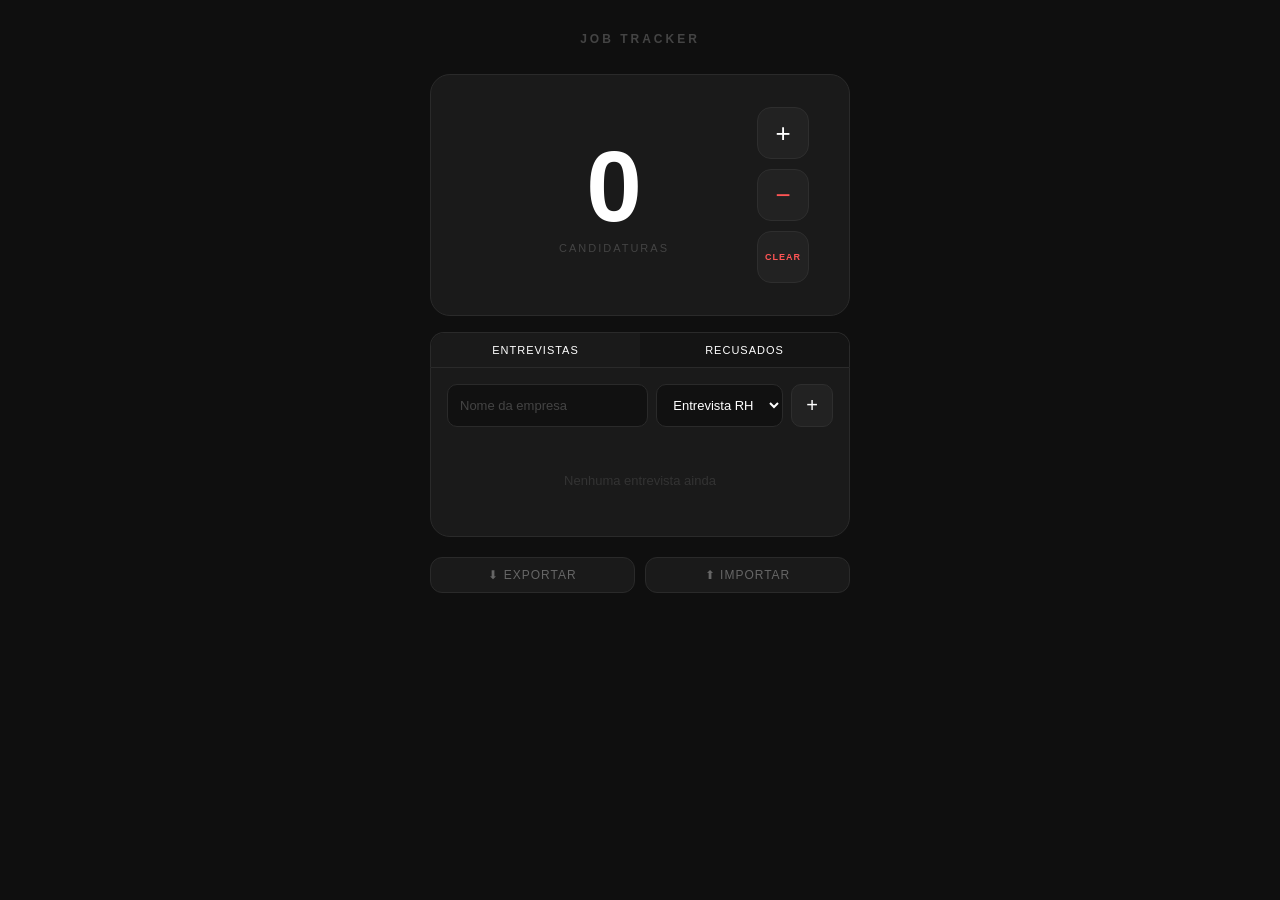
==== tracker.html @ b2b9b9a9 "job tracker" ====
<!doctype html>
<html lang="pt-BR">
  <head>
    <meta charset="UTF-8" />
    <meta name="viewport" content="width=device-width, initial-scale=1.0" />
    <title>Vagas</title>
    <link rel="stylesheet" href="styles.css">
  </head>
  <body>
    <h1>Job Tracker</h1>

    <div class="card counter-card">
      <div class="counter-info">
        <div class="counter-number" id="count">0</div>
        <div class="counter-label">candidaturas</div>
      </div>
      <div class="counter-btns">
        <button class="btn-c plus" onclick="change(1)">+</button>
        <button class="btn-c minus" onclick="change(-1)">−</button>
        <button class="btn-clear" onclick="resetCount()">CLEAR</button>
      </div>
    </div>

    <div class="tabs">
      <button class="tab active" onclick="switchTab('entrevistas', this)">
        Entrevistas
      </button>
      <button class="tab" onclick="switchTab('recusados', this)">
        Recusados
      </button>
    </div>

    <div class="card list-card" id="panel-entrevistas">
      <div class="add-row">
        <input
          type="text"
          id="input-empresa"
          placeholder="Nome da empresa"
          onkeydown="if (event.key === 'Enter') addEntry();"
        />
        <select id="input-status">
          <option value="rh">Entrevista RH</option>
          <option value="tecnico">Técnica</option>
          <option value="final">Final</option>
          <option value="oferta">Oferta</option>
        </select>
        <button class="btn-add" onclick="addEntry()">+</button>
      </div>
      <div id="list-entrevistas"></div>
    </div>

    <div class="card list-card" id="panel-recusados" style="display: none">
      <div class="add-row">
        <input
          type="text"
          id="input-rec"
          placeholder="Nome da empresa"
          onkeydown="if (event.key === 'Enter') addRecusado();"
        />
        <button class="btn-add" onclick="addRecusado()">+</button>
      </div>
      <div id="list-recusados"></div>
    </div>

    <div class="footer">
      <button class="btn-io" onclick="exportData()">⬇ Exportar</button>
      <button
        class="btn-io"
        onclick="document.getElementById('file-input').click()"
      >
        ⬆ Importar
      </button>
      <input
        type="file"
        id="file-input"
        accept=".json"
        style="display: none"
        onchange="importData(event)"
      />
    </div>

    <script src="script.js"></script>
  </body>
</html>
---- styles.css ----
* {
  box-sizing: border-box;
  margin: 0;
  padding: 0;
}
body {
  font-family: "Segoe UI", sans-serif;
  background: #0f0f0f;
  color: #fff;
  min-height: 100vh;
  display: flex;
  flex-direction: column;
  align-items: center;
  padding: 32px 16px;
}

h1 {
  font-size: 12px;
  letter-spacing: 3px;
  text-transform: uppercase;
  color: #444;
  margin-bottom: 28px;
}

.card {
  background: #1a1a1a;
  border: 1px solid #2a2a2a;
  border-radius: 20px;
  width: 100%;
  max-width: 420px;
}

/* Counter */
.counter-card {
  padding: 32px 40px;
  display: flex;
  align-items: center;
  justify-content: space-between;
  margin-bottom: 16px;
}
.counter-info {
  display: flex;
  flex-direction: column;
  align-items: center;
  flex: 1;
}
.counter-number {
  font-size: 100px;
  font-weight: 700;
  line-height: 1;
}
.counter-label {
  font-size: 11px;
  color: #444;
  letter-spacing: 2px;
  text-transform: uppercase;
  margin-top: 6px;
}
.counter-btns {
  display: flex;
  flex-direction: column;
  gap: 10px;
}
.btn-c {
  width: 52px;
  height: 52px;
  border-radius: 14px;
  border: 1px solid #2e2e2e;
  background: #222;
  color: #fff;
  font-size: 26px;
  cursor: pointer;
  display: flex;
  align-items: center;
  justify-content: center;
  transition:
    background 0.15s,
    transform 0.1s;
  user-select: none;
}
.btn-c:hover {
  background: #2e2e2e;
}
.btn-c:active {
  transform: scale(0.92);
}
.btn-c.minus {
  color: #ff5555;
}
.btn-clear {
  width: 52px;
  height: 52px;
  border-radius: 14px;
  border: 1px solid #2e2e2e;
  background: #222;
  color: #ff5555;
  font-size: 9px;
  letter-spacing: 1px;
  text-transform: uppercase;
  cursor: pointer;
  font-weight: 600;
  transition:
    background 0.15s,
    transform 0.1s;
  user-select: none;
}
.btn-clear:hover {
  background: #2a1a1a;
}
.btn-clear:active {
  transform: scale(0.92);
}

/* Tabs */
.tabs {
  display: flex;
  width: 100%;
  max-width: 420px;
  border-radius: 14px 14px 0 0;
  overflow: hidden;
  border: 1px solid #2a2a2a;
  border-bottom: none;
}
.tab {
  flex: 1;
  padding: 11px;
  text-align: center;
  font-size: 11px;
  letter-spacing: 1px;
  text-transform: uppercase;
  cursor: pointer;
  background: #141414;
  color: #444;
  border: none;
  color: inherit;
  transition:
    background 0.15s,
    color 0.15s;
}
.tab.active {
  background: #1a1a1a;
  color: #fff;
}

/* List card */
.list-card {
  border-radius: 0 0 20px 20px;
  padding: 16px;
  min-height: 160px;
}

.add-row {
  display: flex;
  gap: 8px;
  margin-bottom: 14px;
}
.add-row input,
.add-row select {
  background: #111;
  border: 1px solid #2a2a2a;
  border-radius: 10px;
  color: #fff;
  padding: 9px 12px;
  font-size: 13px;
  outline: none;
  transition: border 0.15s;
}
.add-row input {
  flex: 1;
}
.add-row input::placeholder {
  color: #444;
}
.add-row input:focus,
.add-row select:focus {
  border-color: #555;
}
.add-row select option {
  background: #1a1a1a;
}
.btn-add {
  background: #222;
  border: 1px solid #2e2e2e;
  border-radius: 10px;
  color: #fff;
  padding: 9px 14px;
  font-size: 20px;
  cursor: pointer;
  transition: background 0.15s;
}
.btn-add:hover {
  background: #2e2e2e;
}

.entry {
  display: flex;
  align-items: center;
  gap: 10px;
  padding: 10px 2px;
  border-bottom: 1px solid #1f1f1f;
  animation: fadeIn 0.2s ease;
}
.entry:last-child {
  border-bottom: none;
}
@keyframes fadeIn {
  from {
    opacity: 0;
    transform: translateY(-4px);
  }
  to {
    opacity: 1;
  }
}
.entry-name {
  flex: 1;
  font-size: 14px;
  color: #ddd;
}

.badge {
  font-size: 10px;
  letter-spacing: 0.5px;
  text-transform: uppercase;
  padding: 3px 9px;
  border-radius: 6px;
  font-weight: 600;
  white-space: nowrap;
}
.badge.rh {
  background: #1a2a3a;
  color: #5bf;
}
.badge.tecnico {
  background: #2a1a3a;
  color: #b5f;
}
.badge.final {
  background: #1a3a2a;
  color: #5f9;
}
.badge.oferta {
  background: #3a3a1a;
  color: #ff9;
}
.badge.recusado {
  background: #3a1a1a;
  color: #f55;
}

.btn-del {
  background: none;
  border: none;
  color: #333;
  font-size: 16px;
  cursor: pointer;
  padding: 2px 6px;
  border-radius: 6px;
  transition:
    color 0.15s,
    background 0.15s;
}
.btn-del:hover {
  color: #f55;
  background: #2a1a1a;
}

.empty {
  color: #333;
  font-size: 13px;
  text-align: center;
  padding: 32px 0;
}

/* Footer */
.footer {
  display: flex;
  gap: 10px;
  margin-top: 20px;
  width: 100%;
  max-width: 420px;
}
.btn-io {
  flex: 1;
  background: #1a1a1a;
  border: 1px solid #2a2a2a;
  border-radius: 12px;
  color: #666;
  font-size: 12px;
  letter-spacing: 1px;
  text-transform: uppercase;
  padding: 10px;
  cursor: pointer;
  transition:
    background 0.15s,
    color 0.15s;
}
.btn-io:hover {
  background: #222;
  color: #aaa;
}
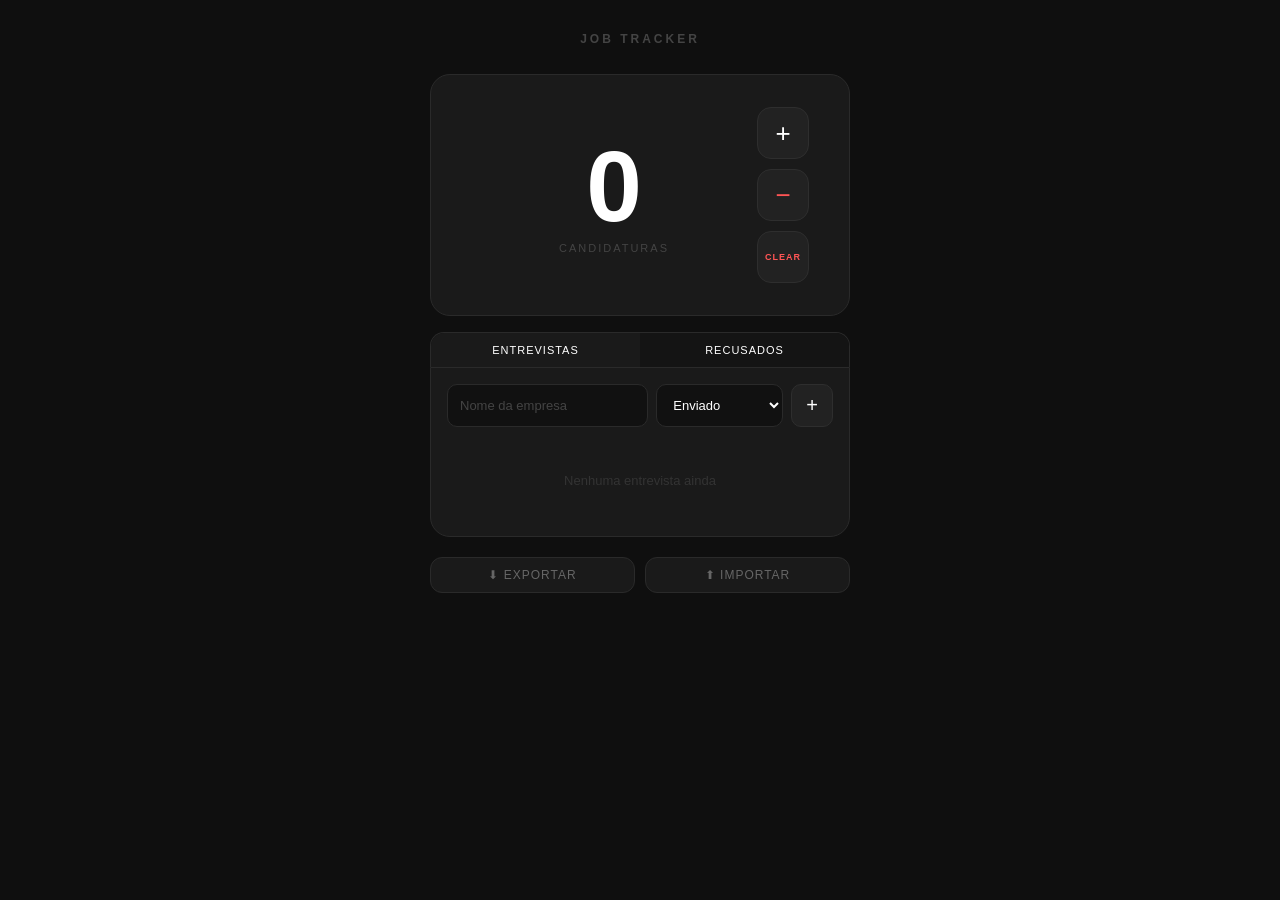
==== commit d4fe34ac: "feat: add "enviado" status to job application tracker" ====
--- a/tracker.html
+++ b/tracker.html
@@ -39,6 +39,7 @@
           onkeydown="if (event.key === 'Enter') addEntry();"
         />
         <select id="input-status">
+          <option value="enviado">Enviado</option>
           <option value="rh">Entrevista RH</option>
           <option value="tecnico">Técnica</option>
           <option value="final">Final</option>
--- a/styles.css
+++ b/styles.css
@@ -231,6 +231,10 @@
   background: #1a2a3a;
   color: #5bf;
 }
+.badge.enviado {
+  background: #1a2a3a;
+  color: #5bf;
+}
 .badge.tecnico {
   background: #2a1a3a;
   color: #b5f;
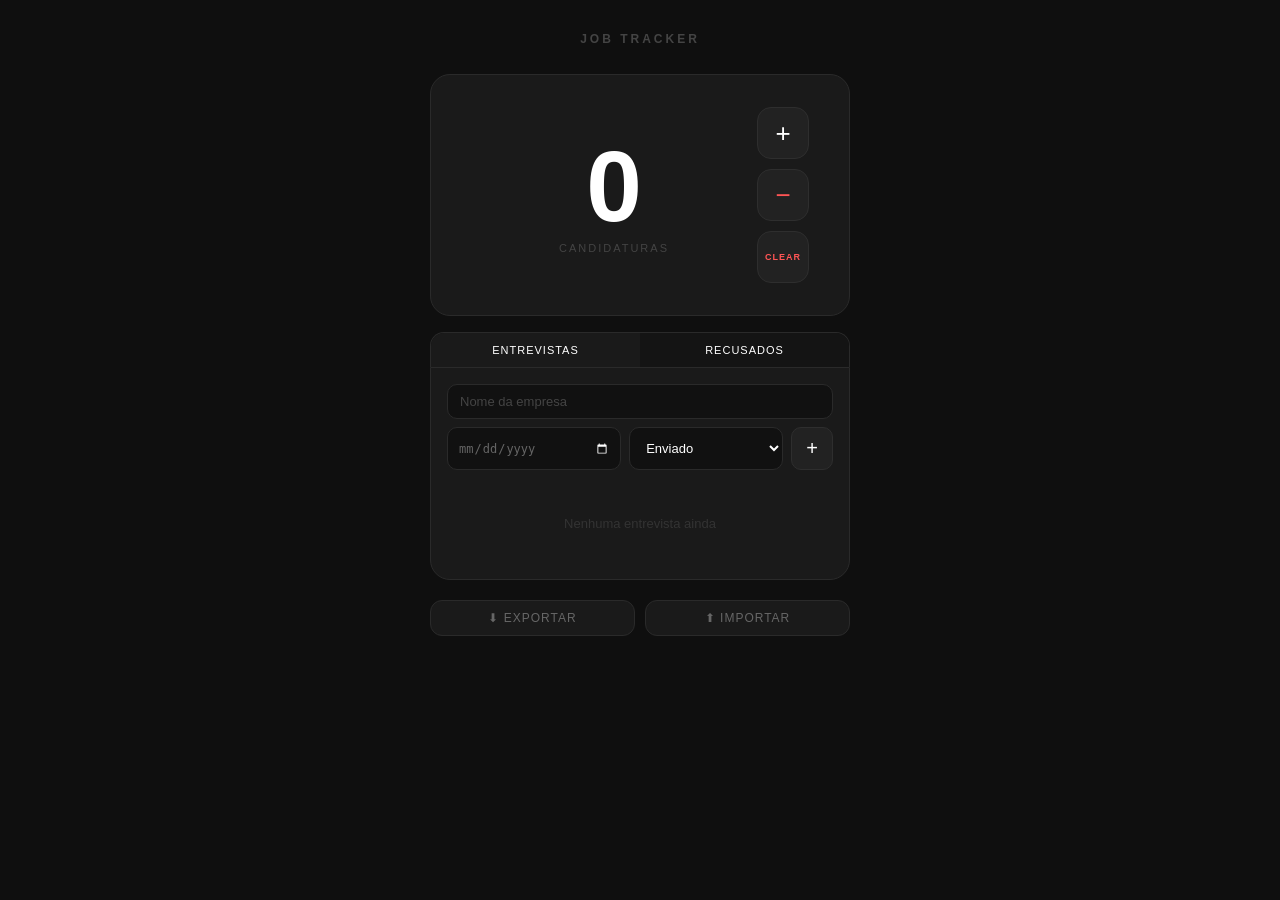
==== commit 5a8ca714: "feat: add pagination with 5 entries per page and newest-first ordering + clear button now clears app" ====
--- a/tracker.html
+++ b/tracker.html
@@ -4,11 +4,10 @@
     <meta charset="UTF-8" />
     <meta name="viewport" content="width=device-width, initial-scale=1.0" />
     <title>Vagas</title>
-    <link rel="stylesheet" href="styles.css">
+    <link rel="stylesheet" href="styles.css" />
   </head>
   <body>
     <h1>Job Tracker</h1>
-
     <div class="card counter-card">
       <div class="counter-info">
         <div class="counter-number" id="count">0</div>
@@ -38,16 +37,19 @@
           placeholder="Nome da empresa"
           onkeydown="if (event.key === 'Enter') addEntry();"
         />
+        <input type="date" id="input-date" />
         <select id="input-status">
           <option value="enviado">Enviado</option>
           <option value="rh">Entrevista RH</option>
           <option value="tecnico">Técnica</option>
           <option value="final">Final</option>
           <option value="oferta">Oferta</option>
+          <option value="ghosted">Ghosted</option>
         </select>
         <button class="btn-add" onclick="addEntry()">+</button>
       </div>
       <div id="list-entrevistas"></div>
+      <div id="pg-entrevistas"></div>
     </div>
 
     <div class="card list-card" id="panel-recusados" style="display: none">
@@ -58,9 +60,11 @@
           placeholder="Nome da empresa"
           onkeydown="if (event.key === 'Enter') addRecusado();"
         />
+        <input type="date" id="input-rec-date" />
         <button class="btn-add" onclick="addRecusado()">+</button>
       </div>
       <div id="list-recusados"></div>
+      <div id="pg-recusados"></div>
     </div>
 
     <div class="footer">
--- a/styles.css
+++ b/styles.css
@@ -303,3 +303,85 @@
   background: #222;
   color: #aaa;
 }
+/* append these to your existing styles.css */
+
+.badge.ghosted {
+  background: #222;
+  color: #666;
+}
+
+.entry-date {
+  font-size: 11px;
+  color: #444;
+  white-space: nowrap;
+}
+
+/* date input styling to match the rest */
+.add-row input[type="date"] {
+  background: #111;
+  border: 1px solid #2a2a2a;
+  border-radius: 10px;
+  color: #666;
+  padding: 9px 10px;
+  font-size: 12px;
+  outline: none;
+  width: 130px;
+  color-scheme: dark;
+  transition: border 0.15s;
+}
+.add-row input[type="date"]:focus {
+  border-color: #555;
+}
+
+/* allow row to wrap so date + select don't overflow */
+.add-row {
+  flex-wrap: wrap;
+}
+.add-row input[type="text"] {
+  min-width: 0;
+  flex: 1 1 100%;
+}
+.add-row input[type="date"] {
+  flex: 1 1 120px;
+}
+.add-row select {
+  flex: 1 1 100px;
+}
+.add-row .btn-add {
+  flex-shrink: 0;
+}
+
+/* pagination */
+.pagination {
+  display: flex;
+  align-items: center;
+  justify-content: center;
+  gap: 12px;
+  padding: 12px 0 4px;
+}
+.pg-btn {
+  background: #222;
+  border: 1px solid #2e2e2e;
+  border-radius: 8px;
+  color: #fff;
+  width: 32px;
+  height: 32px;
+  font-size: 18px;
+  cursor: pointer;
+  display: flex;
+  align-items: center;
+  justify-content: center;
+  transition: background 0.15s;
+}
+.pg-btn:hover:not(:disabled) {
+  background: #2e2e2e;
+}
+.pg-btn:disabled {
+  color: #333;
+  cursor: default;
+}
+.pg-info {
+  font-size: 12px;
+  color: #555;
+  letter-spacing: 1px;
+}
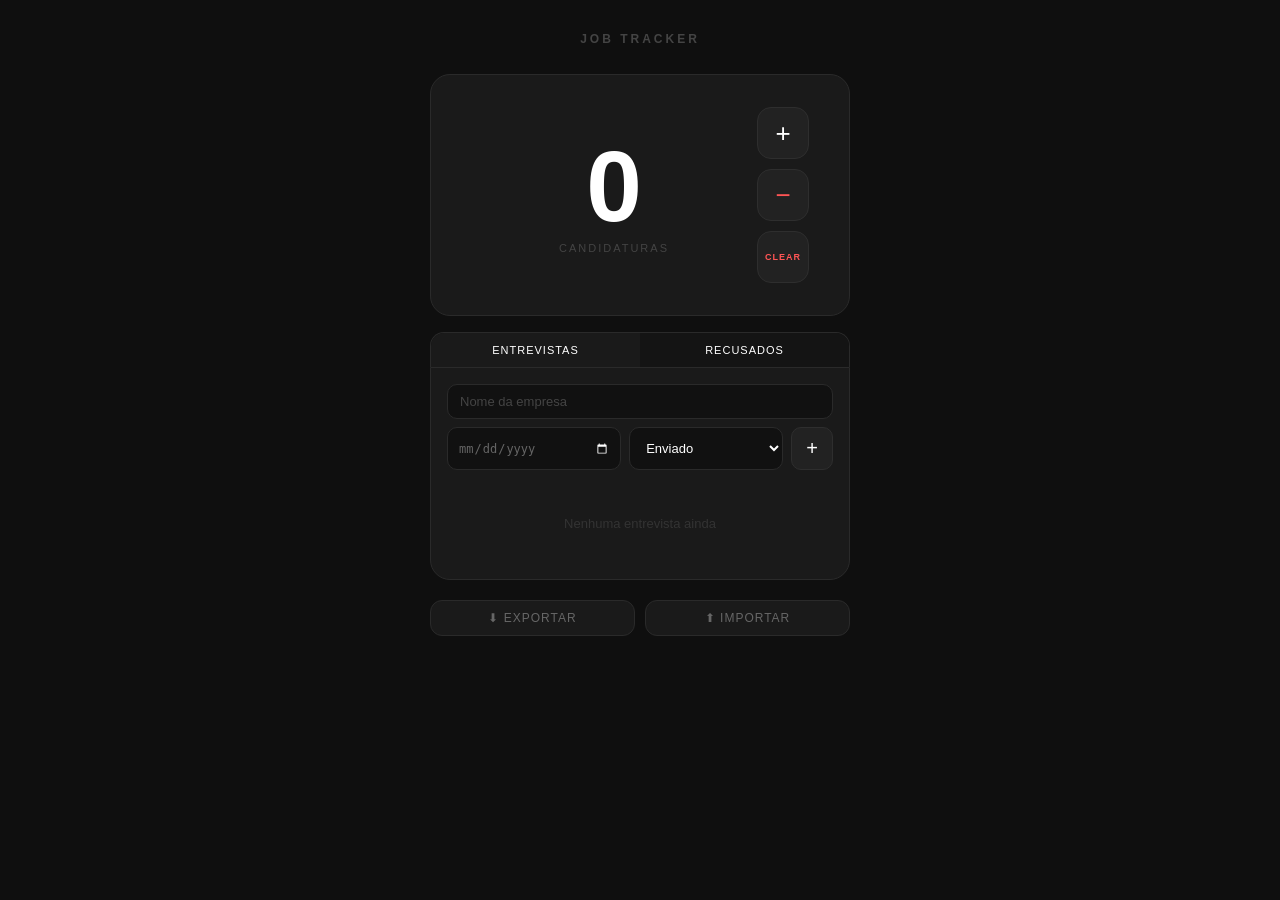
==== commit 4c14c90c: "feat: add 'recusado' field" ====
--- a/tracker.html
+++ b/tracker.html
@@ -45,6 +45,7 @@
           <option value="final">Final</option>
           <option value="oferta">Oferta</option>
           <option value="ghosted">Ghosted</option>
+          <option value="recusado">Recusado</option>
         </select>
         <button class="btn-add" onclick="addEntry()">+</button>
       </div>
--- a/styles.css
+++ b/styles.css
@@ -384,4 +384,53 @@
   font-size: 12px;
   color: #555;
   letter-spacing: 1px;
-}+}
+
+.status-select {
+  background: #1a1a1a;
+  border: 1px solid #2a2a2a;
+  border-radius: 8px;
+  color: #fff;
+  padding: 4px 8px;
+  font-size: 11px;
+  font-weight: 600;
+  letter-spacing: 0.5px;
+  text-transform: uppercase;
+  cursor: pointer;
+  outline: none;
+}
+.status-select option {
+  background: #1a1a1a;
+}
+
+/* tint the select background to match badge colors */
+.status-select.enviado {
+  background: #1a2a3a;
+  color: #5bf;
+  border-color: #1a2a3a;
+}
+.status-select.rh {
+  background: #1a2a3a;
+  color: #5bf;
+  border-color: #1a2a3a;
+}
+.status-select.tecnico {
+  background: #2a1a3a;
+  color: #b5f;
+  border-color: #2a1a3a;
+}
+.status-select.final {
+  background: #1a3a2a;
+  color: #5f9;
+  border-color: #1a3a2a;
+}
+.status-select.oferta {
+  background: #3a3a1a;
+  color: #ff9;
+  border-color: #3a3a1a;
+}
+.status-select.ghosted {
+  background: #222;
+  color: #666;
+  border-color: #222;
+}
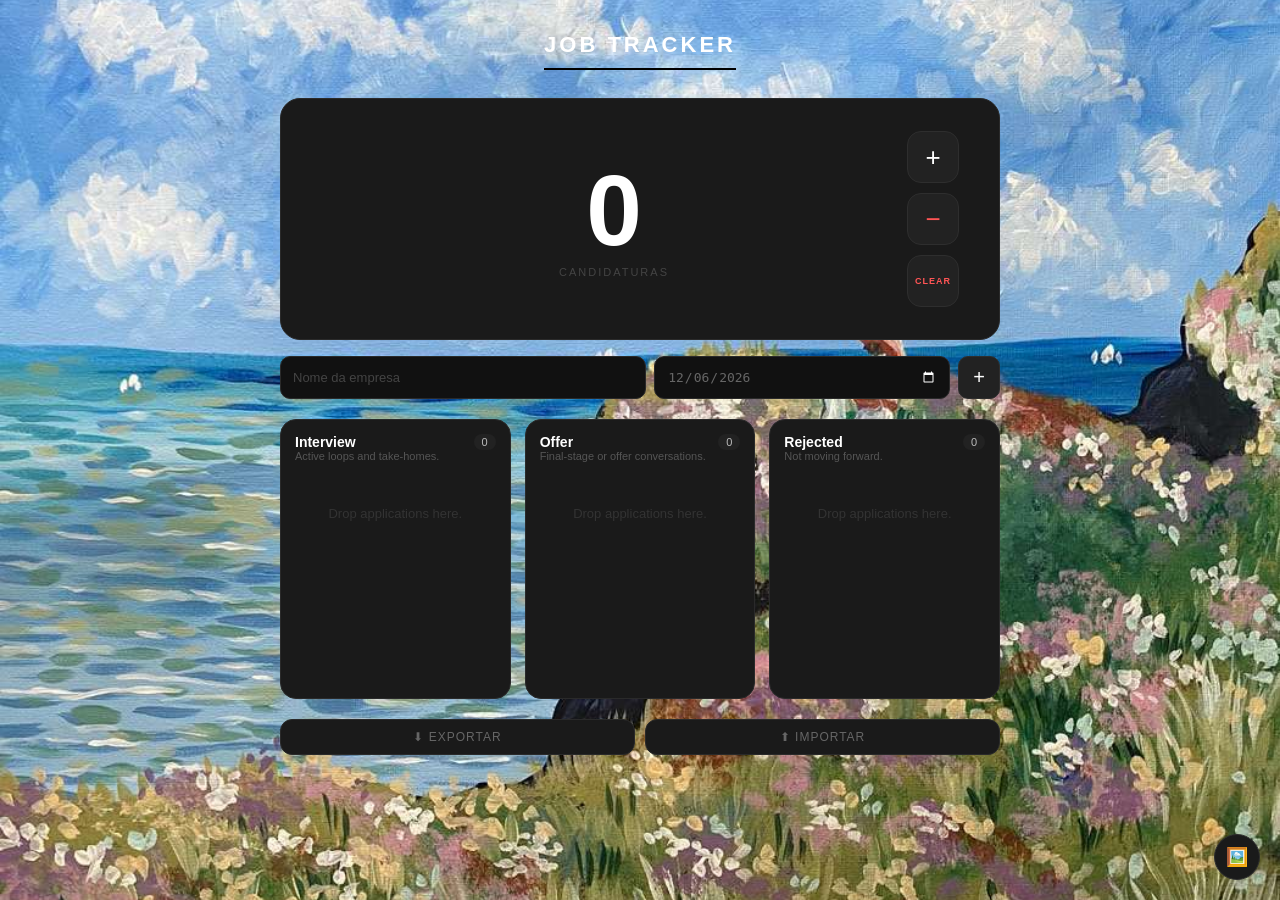
==== commit 9decc286: "feat: rewrite job tracker as kanban board with drag-and-drop - merge Sent/Interview/Offer/Rejected i" ====
--- a/tracker.html
+++ b/tracker.html
@@ -7,84 +7,59 @@
     <link rel="stylesheet" href="styles.css" />
   </head>
   <body>
-    <h1>Job Tracker</h1>
-    <div class="card counter-card">
-      <div class="counter-info">
-        <div class="counter-number" id="count">0</div>
-        <div class="counter-label">candidaturas</div>
+    <a href="#" class="site-link" onclick="window.scrollTo({top:0,behavior:'smooth'}); return false;">
+      <h1>Job Tracker</h1>
+    </a>
+
+    <div class="page-wrap">
+
+      <div class="card counter-card">
+        <div class="counter-info">
+          <div class="counter-number" id="count">0</div>
+          <div class="counter-label">candidaturas</div>
+        </div>
+        <div class="counter-btns">
+          <button class="btn-c plus" onclick="change(1)">+</button>
+          <button class="btn-c minus" onclick="change(-1)">−</button>
+          <button class="btn-clear" onclick="resetCount()">CLEAR</button>
+        </div>
       </div>
-      <div class="counter-btns">
-        <button class="btn-c plus" onclick="change(1)">+</button>
-        <button class="btn-c minus" onclick="change(-1)">−</button>
-        <button class="btn-clear" onclick="resetCount()">CLEAR</button>
-      </div>
-    </div>
 
-    <div class="tabs">
-      <button class="tab active" onclick="switchTab('entrevistas', this)">
-        Entrevistas
-      </button>
-      <button class="tab" onclick="switchTab('recusados', this)">
-        Recusados
-      </button>
-    </div>
-
-    <div class="card list-card" id="panel-entrevistas">
-      <div class="add-row">
+      <div class="add-row board-add-row">
         <input
           type="text"
           id="input-empresa"
           placeholder="Nome da empresa"
-          onkeydown="if (event.key === 'Enter') addEntry();"
+          maxlength="30"
+          onkeydown="if (event.key === 'Enter') addApplication();"
         />
         <input type="date" id="input-date" />
-        <select id="input-status">
-          <option value="enviado">Enviado</option>
-          <option value="rh">Entrevista RH</option>
-          <option value="tecnico">Técnica</option>
-          <option value="final">Final</option>
-          <option value="oferta">Oferta</option>
-          <option value="ghosted">Ghosted</option>
-          <option value="recusado">Recusado</option>
-        </select>
-        <button class="btn-add" onclick="addEntry()">+</button>
+        <button class="btn-add" onclick="addApplication()">+</button>
       </div>
-      <div id="list-entrevistas"></div>
-      <div id="pg-entrevistas"></div>
+
+      <div class="board" id="board"></div>
+
+      <div class="footer">
+        <button class="btn-io" onclick="exportData()">⬇ Exportar</button>
+        <button
+          class="btn-io"
+          onclick="document.getElementById('file-input').click()"
+        >
+          ⬆ Importar
+        </button>
+        <input
+          type="file"
+          id="file-input"
+          accept=".json"
+          style="display: none"
+          onchange="importData(event)"
+        />
+      </div>
+
     </div>
 
-    <div class="card list-card" id="panel-recusados" style="display: none">
-      <div class="add-row">
-        <input
-          type="text"
-          id="input-rec"
-          placeholder="Nome da empresa"
-          onkeydown="if (event.key === 'Enter') addRecusado();"
-        />
-        <input type="date" id="input-rec-date" />
-        <button class="btn-add" onclick="addRecusado()">+</button>
-      </div>
-      <div id="list-recusados"></div>
-      <div id="pg-recusados"></div>
-    </div>
-
-    <div class="footer">
-      <button class="btn-io" onclick="exportData()">⬇ Exportar</button>
-      <button
-        class="btn-io"
-        onclick="document.getElementById('file-input').click()"
-      >
-        ⬆ Importar
-      </button>
-      <input
-        type="file"
-        id="file-input"
-        accept=".json"
-        style="display: none"
-        onchange="importData(event)"
-      />
-    </div>
+    <button id="bg-toggle" class="bg-toggle" onclick="toggleBackground()" title="Alternar fundo">🖼️</button>
 
     <script src="script.js"></script>
   </body>
-</html>
+</html>
--- a/styles.css
+++ b/styles.css
@@ -5,21 +5,82 @@
 }
 body {
   font-family: "Segoe UI", sans-serif;
-  background: #0f0f0f;
   color: #fff;
   min-height: 100vh;
   display: flex;
   flex-direction: column;
   align-items: center;
   padding: 32px 16px;
+  overflow-x: hidden;
+  position: relative;
+
+  background-image:
+    url("image.png");
+  background-size: cover;
+  background-position: center;
+  background-attachment: fixed;
+  transition: background-image 0.2s;
+}
+
+body.bg-grey {
+  background-image: none;
+  background-color: #0f0f0f;
+}
+
+/* Header */
+.site-link {
+  text-decoration: none;
+  color: #fff;
+  cursor: pointer;
+  margin-bottom: 28px;
+}
+.site-link:hover h1 {
+  color: #fff;
 }
 
 h1 {
-  font-size: 12px;
+  font-size: 22px;
   letter-spacing: 3px;
   text-transform: uppercase;
-  color: #444;
+  color: #fff;
+  padding-bottom: 10px;
+  border-bottom: 2px solid #000000;
+  transition: color 0.15s;
+}
+
+.site-header {
+  width: 100%;
+  display: flex;
+  justify-content: center;
+  border-bottom: 2px solid #333;
+  padding-bottom: 14px;
   margin-bottom: 28px;
+}
+
+.site-link {
+  text-decoration: none;
+  color: inherit;
+  cursor: pointer;
+}
+.site-link:hover h1 {
+  color: #fff;
+}
+
+h1 {
+  font-size: 22px;
+  letter-spacing: 3px;
+  text-transform: uppercase;
+  color: #fff;
+  transition: color 0.15s;
+}
+
+/* shared width container for every section */
+.page-wrap {
+  width: 100%;
+  max-width: 720px;
+  display: flex;
+  flex-direction: column;
+  align-items: stretch;
 }
 
 .card {
@@ -27,7 +88,6 @@
   border: 1px solid #2a2a2a;
   border-radius: 20px;
   width: 100%;
-  max-width: 420px;
 }
 
 /* Counter */
@@ -111,48 +171,12 @@
   transform: scale(0.92);
 }
 
-/* Tabs */
-.tabs {
-  display: flex;
-  width: 100%;
-  max-width: 420px;
-  border-radius: 14px 14px 0 0;
-  overflow: hidden;
-  border: 1px solid #2a2a2a;
-  border-bottom: none;
-}
-.tab {
-  flex: 1;
-  padding: 11px;
-  text-align: center;
-  font-size: 11px;
-  letter-spacing: 1px;
-  text-transform: uppercase;
-  cursor: pointer;
-  background: #141414;
-  color: #444;
-  border: none;
-  color: inherit;
-  transition:
-    background 0.15s,
-    color 0.15s;
-}
-.tab.active {
-  background: #1a1a1a;
-  color: #fff;
-}
-
-/* List card */
-.list-card {
-  border-radius: 0 0 20px 20px;
-  padding: 16px;
-  min-height: 160px;
-}
-
+/* Add row */
 .add-row {
   display: flex;
   gap: 8px;
-  margin-bottom: 14px;
+  margin-bottom: 20px;
+  flex-wrap: wrap;
 }
 .add-row input,
 .add-row select {
@@ -164,9 +188,10 @@
   font-size: 13px;
   outline: none;
   transition: border 0.15s;
-}
-.add-row input {
-  flex: 1;
+  min-width: 0;
+}
+.add-row input[type="text"] {
+  flex: 1 1 200px;
 }
 .add-row input::placeholder {
   color: #444;
@@ -175,8 +200,10 @@
 .add-row select:focus {
   border-color: #555;
 }
-.add-row select option {
-  background: #1a1a1a;
+.add-row input[type="date"] {
+  flex: 1 1 130px;
+  color: #666;
+  color-scheme: dark;
 }
 .btn-add {
   background: #222;
@@ -187,21 +214,105 @@
   font-size: 20px;
   cursor: pointer;
   transition: background 0.15s;
+  flex-shrink: 0;
 }
 .btn-add:hover {
   background: #2e2e2e;
 }
 
-.entry {
-  display: flex;
-  align-items: center;
-  gap: 10px;
-  padding: 10px 2px;
-  border-bottom: 1px solid #1f1f1f;
+.btn-del {
+  background: none;
+  border: none;
+  color: #333;
+  font-size: 16px;
+  cursor: pointer;
+  padding: 2px 6px;
+  border-radius: 6px;
+  transition:
+    color 0.15s,
+    background 0.15s;
+  flex-shrink: 0;
+}
+.btn-del:hover {
+  color: #f55;
+  background: #2a1a1a;
+}
+
+.empty {
+  color: #333;
+  font-size: 13px;
+  text-align: center;
+  padding: 32px 0;
+}
+
+/* Board */
+.board {
+  display: grid;
+  grid-template-columns: repeat(3, minmax(0, 1fr));
+  gap: 14px;
+  width: 100%;
+}
+
+@media (max-width: 700px) {
+  .board {
+    grid-template-columns: 1fr;
+  }
+}
+
+.column {
+  background: #1a1a1a;
+  border: 1px solid #2a2a2a;
+  border-radius: 16px;
+  padding: 14px;
+  min-height: 280px;
+  min-width: 0;
+  display: flex;
+  flex-direction: column;
+}
+
+.column-header {
+  display: flex;
+  align-items: center;
+  justify-content: space-between;
+}
+
+.column-title {
+  font-size: 14px;
+  font-weight: 700;
+}
+
+.column-count {
+  font-size: 11px;
+  color: #bbb;
+  background: #222;
+  border-radius: 999px;
+  padding: 2px 8px;
+}
+
+.column-desc {
+  font-size: 11px;
+  color: #555;
+  margin-bottom: 12px;
+}
+
+.column-list {
+  display: flex;
+  flex-direction: column;
+  gap: 8px;
+  flex: 1;
+}
+
+.kcard {
+  background: #141414;
+  border: 1px solid #2a2a2a;
+  border-radius: 12px;
+  padding: 10px;
+  cursor: grab;
+  min-width: 0;
   animation: fadeIn 0.2s ease;
 }
-.entry:last-child {
-  border-bottom: none;
+.kcard:active {
+  cursor: grabbing;
 }
 @keyframes fadeIn {
   from {
@@ -212,68 +323,63 @@
     opacity: 1;
   }
 }
-.entry-name {
-  flex: 1;
-  font-size: 14px;
-  color: #ddd;
-}
-
-.badge {
-  font-size: 10px;
-  letter-spacing: 0.5px;
-  text-transform: uppercase;
-  padding: 3px 9px;
-  border-radius: 6px;
+
+.kcard-top {
+  display: flex;
+  align-items: flex-start;
+  justify-content: space-between;
+  gap: 8px;
+}
+
+.kcard-name {
+  font-size: 16px;
   font-weight: 600;
-  white-space: nowrap;
-}
-.badge.rh {
-  background: #1a2a3a;
-  color: #5bf;
-}
-.badge.enviado {
-  background: #1a2a3a;
-  color: #5bf;
-}
-.badge.tecnico {
-  background: #2a1a3a;
-  color: #b5f;
-}
-.badge.final {
-  background: #1a3a2a;
-  color: #5f9;
-}
-.badge.oferta {
-  background: #3a3a1a;
-  color: #ff9;
-}
-.badge.recusado {
-  background: #3a1a1a;
-  color: #f55;
-}
-
-.btn-del {
-  background: none;
-  border: none;
+  color: #f0f0f0;
+  word-break: break-word;
+  overflow-wrap: anywhere;
+  min-width: 0;
+  line-height: 1.3;
+}
+
+.kcard-date {
+  font-size: 11px;
+  color: #999;
+  margin-top: 6px;
+}
+
+/* Pagination */
+.pagination {
+  display: flex;
+  align-items: center;
+  justify-content: center;
+  gap: 12px;
+  padding: 12px 0 4px;
+}
+.pg-btn {
+  background: #222;
+  border: 1px solid #2e2e2e;
+  border-radius: 8px;
+  color: #fff;
+  width: 32px;
+  height: 32px;
+  font-size: 18px;
+  cursor: pointer;
+  display: flex;
+  align-items: center;
+  justify-content: center;
+  transition: background 0.15s;
+}
+.pg-btn:hover:not(:disabled) {
+  background: #2e2e2e;
+}
+.pg-btn:disabled {
   color: #333;
-  font-size: 16px;
-  cursor: pointer;
-  padding: 2px 6px;
-  border-radius: 6px;
-  transition:
-    color 0.15s,
-    background 0.15s;
-}
-.btn-del:hover {
-  color: #f55;
-  background: #2a1a1a;
-}
-
-.empty {
-  color: #333;
-  font-size: 13px;
-  text-align: center;
-  padding: 32px 0;
+  cursor: default;
+}
+.pg-info {
+  font-size: 12px;
+  color: #aaa;
+  letter-spacing: 1px;
 }
 
 /* Footer */
@@ -282,7 +388,6 @@
   gap: 10px;
   margin-top: 20px;
   width: 100%;
-  max-width: 420px;
 }
 .btn-io {
   flex: 1;
@@ -303,134 +408,26 @@
   background: #222;
   color: #aaa;
 }
-/* append these to your existing styles.css */
-
-.badge.ghosted {
-  background: #222;
-  color: #666;
-}
-
-.entry-date {
-  font-size: 11px;
-  color: #444;
-  white-space: nowrap;
-}
-
-/* date input styling to match the rest */
-.add-row input[type="date"] {
-  background: #111;
-  border: 1px solid #2a2a2a;
-  border-radius: 10px;
-  color: #666;
-  padding: 9px 10px;
-  font-size: 12px;
-  outline: none;
-  width: 130px;
-  color-scheme: dark;
-  transition: border 0.15s;
-}
-.add-row input[type="date"]:focus {
-  border-color: #555;
-}
-
-/* allow row to wrap so date + select don't overflow */
-.add-row {
-  flex-wrap: wrap;
-}
-.add-row input[type="text"] {
-  min-width: 0;
-  flex: 1 1 100%;
-}
-.add-row input[type="date"] {
-  flex: 1 1 120px;
-}
-.add-row select {
-  flex: 1 1 100px;
-}
-.add-row .btn-add {
-  flex-shrink: 0;
-}
-
-/* pagination */
-.pagination {
-  display: flex;
-  align-items: center;
-  justify-content: center;
-  gap: 12px;
-  padding: 12px 0 4px;
-}
-.pg-btn {
-  background: #222;
+
+/* Background toggle */
+.bg-toggle {
+  position: fixed;
+  bottom: 20px;
+  right: 20px;
+  width: 46px;
+  height: 46px;
+  border-radius: 50%;
   border: 1px solid #2e2e2e;
-  border-radius: 8px;
-  color: #fff;
-  width: 32px;
-  height: 32px;
+  background: #1a1a1a;
+  color: #ccc;
   font-size: 18px;
   cursor: pointer;
   display: flex;
   align-items: center;
   justify-content: center;
   transition: background 0.15s;
-}
-.pg-btn:hover:not(:disabled) {
-  background: #2e2e2e;
-}
-.pg-btn:disabled {
-  color: #333;
-  cursor: default;
-}
-.pg-info {
-  font-size: 12px;
-  color: #555;
-  letter-spacing: 1px;
-}
-
-.status-select {
-  background: #1a1a1a;
-  border: 1px solid #2a2a2a;
-  border-radius: 8px;
-  color: #fff;
-  padding: 4px 8px;
-  font-size: 11px;
-  font-weight: 600;
-  letter-spacing: 0.5px;
-  text-transform: uppercase;
-  cursor: pointer;
-  outline: none;
-}
-.status-select option {
-  background: #1a1a1a;
-}
-
-/* tint the select background to match badge colors */
-.status-select.enviado {
-  background: #1a2a3a;
-  color: #5bf;
-  border-color: #1a2a3a;
-}
-.status-select.rh {
-  background: #1a2a3a;
-  color: #5bf;
-  border-color: #1a2a3a;
-}
-.status-select.tecnico {
-  background: #2a1a3a;
-  color: #b5f;
-  border-color: #2a1a3a;
-}
-.status-select.final {
-  background: #1a3a2a;
-  color: #5f9;
-  border-color: #1a3a2a;
-}
-.status-select.oferta {
-  background: #3a3a1a;
-  color: #ff9;
-  border-color: #3a3a1a;
-}
-.status-select.ghosted {
-  background: #222;
-  color: #666;
-  border-color: #222;
-}
+  z-index: 10;
+}
+.bg-toggle:hover {
+  background: #2a2a2a;
+}
